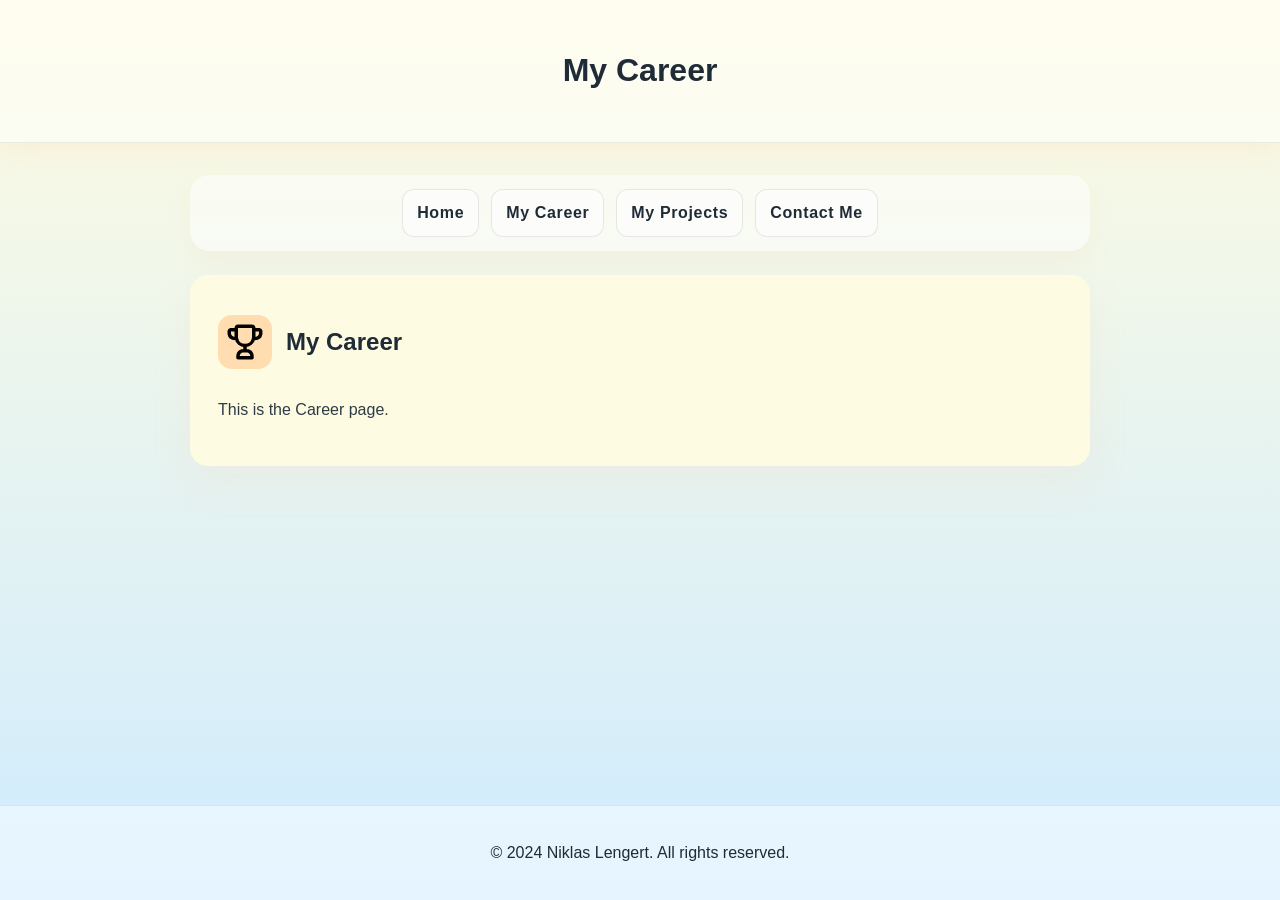
==== src/html/career.html @ 5f85d0dc "first commit" ====
<!DOCTYPE html>
<html lang="en">
<head>
    <meta charset="UTF-8" />
    <meta name="viewport" content="width=device-width, initial-scale=1.0" />
    <meta name="description" content="Career information" />
    <title>My Career</title>
    <link rel="stylesheet" href="../css/style.css" />
</head>
<body>
    <header>
        <h1>My Career</h1>
    </header>
    <main>
        <div class="nav-bar">
            <a href="index.html">Home</a>
            <a href="career.html">My Career</a>
            <a href="projects.html">My Projects</a>
            <a href="contact.html">Contact Me</a>
        </div>

        <div class="main-content-wrapper">
            <div class="main-content-block">
                <div class="main-content-header">
                    <img src="../assets/trophy-svgrepo-com.svg" alt="My Career Icon" class="content-icon" />
                    <h2>My Career</h2>
                </div>
                <div class="main-content-body">
                    <p>This is the Career page.</p>
                </div>
            </div>
        </div>
    </main>
    <footer>
        <p>&copy; 2024 Niklas Lengert. All rights reserved.</p>
    </footer>
</body>
</html>
---- src/css/style.css ----
:root {
    --peach: #FFBE91;
    --apricot: #FFDDB0;
    --cream: #FFFCE1;
    --sky: #CFEBFF;
    --text-dark: #1f2b36;
    --text-soft: #2f3b45;
    --shadow: rgba(255, 190, 145, 0.18);
}

* {
    box-sizing: border-box;
}

html {
    min-height: 100%;
    background: var(--cream);
}

body {
    margin: 0;
    min-height: 100vh;
    background: linear-gradient(180deg, var(--cream) 0%, var(--sky) 100%);
    background-repeat: no-repeat;
    background-attachment: fixed;
    color: var(--text-dark);
    display: flex;
    flex-direction: column;
    font-family: "Segoe UI", "Helvetica Neue", Arial, sans-serif;
    line-height: 1.6;
}

header {
    position: relative;
    overflow: hidden;
    background: rgba(255, 255, 255, 0.5);
    border-bottom: 1px solid rgba(31, 43, 54, 0.08);
    color: var(--text-dark);
    padding: 24px 20px;
    text-align: center;
    box-shadow: 0 8px 24px var(--shadow);
}

header h1 {
    position: relative;
    z-index: 2;
}

.header-dino-scene {
    position: absolute;
    inset: auto 0 0;
    height: 52px;
    pointer-events: none;
}

.header-ground {
    position: absolute;
    right: 0;
    bottom: 4px;
    left: 0;
    height: 2px;
    background: rgba(31, 43, 54, 0.2);
}

.header-dino,
.header-cactus {
    position: absolute;
    bottom: 6px;
    display: block;
    background-image: url("https://raw.githubusercontent.com/wayou/t-rex-runner/gh-pages/assets/default_100_percent/100-offline-sprite.png");
    background-repeat: no-repeat;
    image-rendering: pixelated;
}

.header-dino {
    left: -44px;
    width: 44px;
    height: 47px;
    background-position: -936px -2px;
    animation: header-dino-run 7s linear infinite, header-dino-frames 0.16s steps(1) infinite;
}

.header-cactus {
    left: 76%;
    width: 25px;
    height: 50px;
    background-position: -332px -2px;
}

@keyframes header-dino-run {
    0% {
        left: -44px;
        transform: translateY(0);
    }
    70% {
        left: 70%;
        transform: translateY(0);
    }
    75% {
        left: 76%;
        transform: translateY(-70px);
    }
    85% {
        left: 82%;
        transform: translateY(0px);
    }
    100% {
        left: 110%;
        transform: translateY(0);
    }
}

@keyframes header-dino-frames {
    0%,
    49% {
        background-position: -936px -2px;
    }
    50%,
    100% {
        background-position: -980px -2px;
    }
}

@media (prefers-reduced-motion: reduce) {
    .header-dino {
        left: 42%;
        animation: none;
        background-position: -936px -2px;
    }
}

main {
    flex: 1;
    padding: 32px 20px;
}

.nav-bar {
    display: flex;
    justify-content: center;
    flex-wrap: wrap;
    gap: 12px;
    background: rgba(255, 255, 255, 0.5);
    padding: 14px 16px;
    border-radius: 20px;
    max-width: 900px;
    margin: 0 auto;
    box-shadow: 0 10px 25px rgba(255, 190, 145, 0.12);
}

.nav-bar a {
    color: var(--text-dark);
    text-decoration: none;
    font-weight: 600;
    letter-spacing: 0.04em;
    background: rgba(255, 255, 255, 0.55);
    border: 1px solid rgba(31, 43, 54, 0.10);
    border-radius: 12px;
    padding: 10px 14px;
    min-height: 44px;
    display: inline-flex;
    align-items: center;
    justify-content: center;
    transition: background 0.2s ease, transform 0.2s ease, border-color 0.2s ease, box-shadow 0.2s ease;
}

.nav-bar a:hover {
    color: var(--text-dark);
    background: var(--apricot);
    border-color: rgba(31, 43, 54, 0.18);
    box-shadow: 0 6px 16px rgba(255, 190, 145, 0.18);
    transform: translateY(-1px);
    text-decoration: none;
}

@media (max-width: 600px) {
    .nav-bar {
        flex-direction: column;
        align-items: stretch;
        gap: 10px;
        padding: 12px;
        border-radius: 16px;
    }

    .nav-bar a {
        width: 100%;
        text-align: center;
        padding: 12px 16px;
        border-radius: 10px;
    }
}

.main-content-wrapper {
    margin: 24px auto 0;
    max-width: 900px;
}

.main-content-block {
    background: rgba(255, 252, 225, 0.9);
    color: var(--text-dark);
    padding: 28px;
    border-radius: 18px;
    box-shadow: 0 16px 40px rgba(255, 190, 145, 0.12);
}

.main-content-header {
    display: flex;
    align-items: center;
    margin-bottom: 16px;
}

.main-content-header img {
    width: 54px;
    height: 54px;
    margin-right: 14px;
    border-radius: 14px;
    object-fit: cover;
}

.content-icon {
    width: 42px;
    height: 42px;
    margin-right: 12px;
    flex-shrink: 0;
    background: var(--apricot);
    border-radius: 10px;
    padding: 6px;
}

.main-content-body {
    font-size: 16px;
    color: var(--text-soft);
}

.contact-method {
    display: flex;
    align-items: center;
    gap: 12px;
    margin-bottom: 12px;
}

.contact-method:last-child {
    margin-bottom: 0;
}

.contact-method a {
    color: var(--text-dark);
    text-decoration: none;
    border-bottom: 1px solid rgba(31, 43, 54, 0.35);
    transition: color 0.2s ease, border-color 0.2s ease;
}

.contact-method a:hover {
    color: #a45f3d;
    border-color: #a45f3d;
}

footer {
    background: rgba(255, 255, 255, 0.45);
    color: var(--text-dark);
    padding: 18px 20px;
    text-align: center;
    border-top: 1px solid rgba(31, 43, 54, 0.08);
}
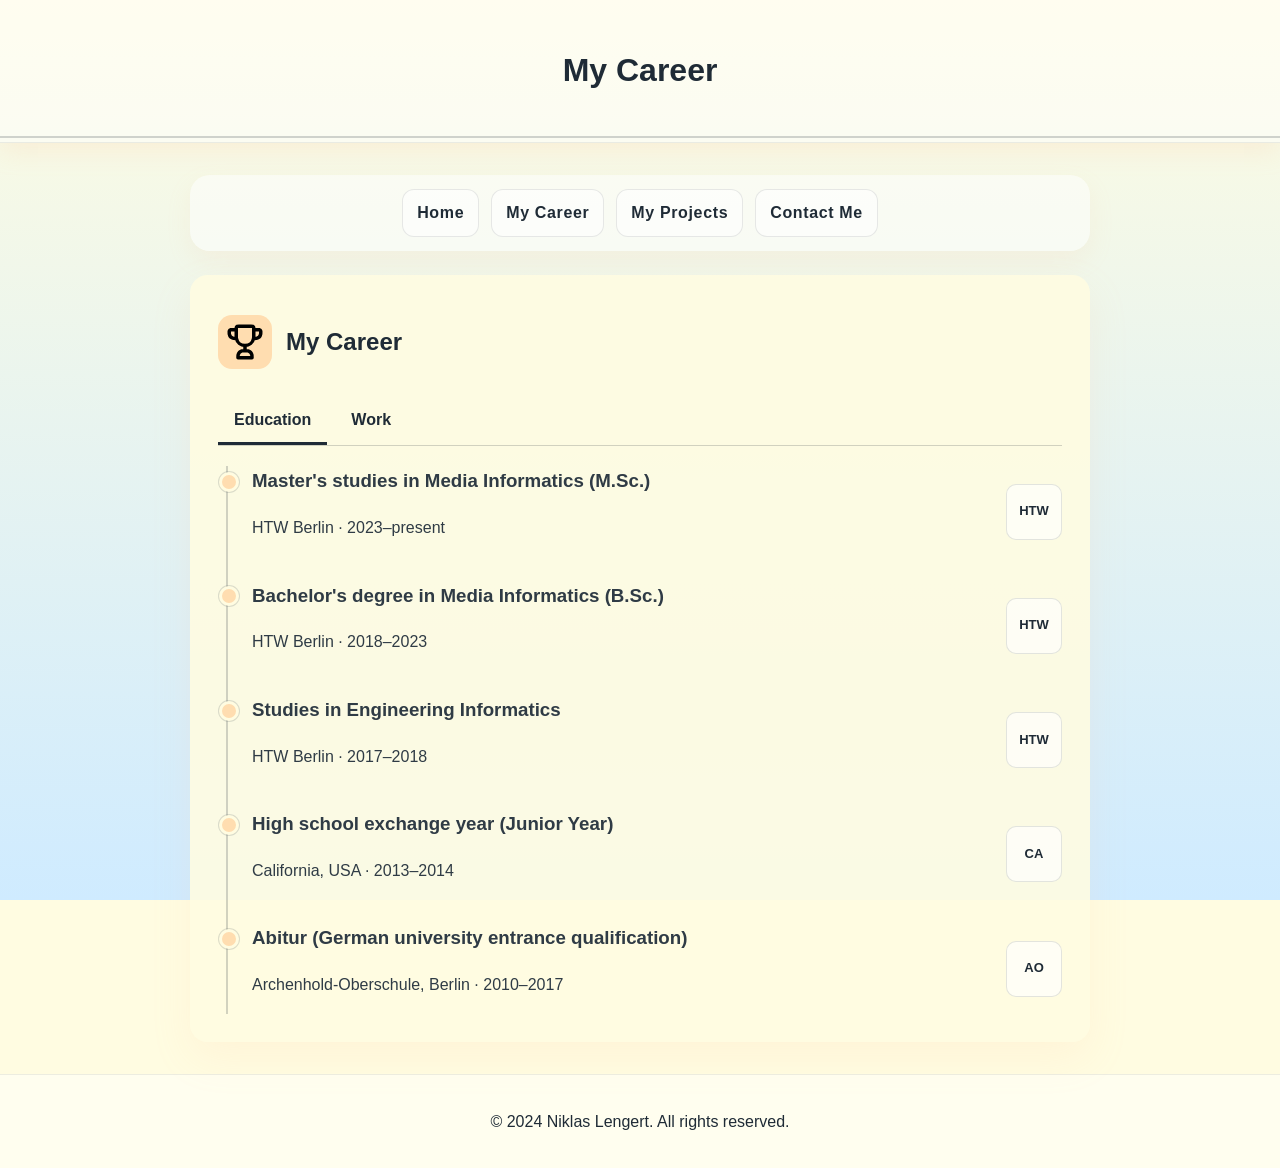
==== commit 09ddf90f: "Added logos and contents of the pages" ====
--- a/src/html/career.html
+++ b/src/html/career.html
@@ -10,6 +10,11 @@
 <body>
     <header>
         <h1>My Career</h1>
+        <div class="header-dino-scene" aria-hidden="true">
+            <span class="header-dino"></span>
+            <span class="header-cactus"></span>
+            <span class="header-ground"></span>
+        </div>
     </header>
     <main>
         <div class="nav-bar">
@@ -26,7 +31,105 @@
                     <h2>My Career</h2>
                 </div>
                 <div class="main-content-body">
-                    <p>This is the Career page.</p>
+                   <div class="career-tabs" role="tablist" aria-label="Career history">
+    <button id="education-tab" class="career-tab" role="tab"
+            aria-selected="true" aria-controls="education-panel">
+        Education
+    </button>
+    <button id="work-tab" class="career-tab" role="tab"
+            aria-selected="false" aria-controls="work-panel" tabindex="-1">
+        Work
+    </button>
+</div>
+
+<section id="education-panel" class="career-panel" role="tabpanel"
+         aria-labelledby="education-tab" tabindex="0">
+    <div class="career-timeline">
+        <article class="career-entry">
+            <div class="career-entry-copy">
+                <h3>Master's studies in Media Informatics (M.Sc.)</h3>
+                <p>HTW Berlin · 2023–present</p>
+            </div>
+            <span class="career-entry-mark" aria-hidden="true">HTW</span>
+        </article>
+        <article class="career-entry">
+            <div class="career-entry-copy">
+                <h3>Bachelor's degree in Media Informatics (B.Sc.)</h3>
+                <p>HTW Berlin · 2018–2023</p>
+            </div>
+            <span class="career-entry-mark" aria-hidden="true">HTW</span>
+        </article>
+        <article class="career-entry">
+            <div class="career-entry-copy">
+                <h3>Studies in Engineering Informatics</h3>
+                <p>HTW Berlin · 2017–2018</p>
+            </div>
+            <span class="career-entry-mark" aria-hidden="true">HTW</span>
+        </article>
+        <article class="career-entry">
+            <div class="career-entry-copy">
+                <h3>High school exchange year (Junior Year)</h3>
+                <p>California, USA · 2013–2014</p>
+            </div>
+            <span class="career-entry-mark" aria-hidden="true">CA</span>
+        </article>
+        <article class="career-entry">
+            <div class="career-entry-copy">
+                <h3>Abitur (German university entrance qualification)</h3>
+                <p>Archenhold-Oberschule, Berlin · 2010–2017</p>
+            </div>
+            <span class="career-entry-mark" aria-hidden="true">AO</span>
+        </article>
+    </div>
+</section>
+
+<section id="work-panel" class="career-panel" role="tabpanel"
+         aria-labelledby="work-tab" tabindex="0" hidden>
+    <div class="career-timeline">
+        <article class="career-entry">
+            <div class="career-entry-copy">
+                <h3>Working Student / Intern</h3>
+                <p>gematik GmbH, Berlin · September 2022–present</p>
+            </div>
+            <img class="career-entry-mark" src="../assets/career-logo-gematik.png" alt="gematik logo" />
+        </article>
+        <article class="career-entry">
+            <div class="career-entry-copy">
+                <h3>Intern</h3>
+                <p>Volkswagen Commercial Vehicles · January–June 2022</p>
+            </div>
+            <img class="career-entry-mark" src="../assets/career-logo-vw.png" alt="Volkswagen logo" />
+        </article>
+        <article class="career-entry">
+            <div class="career-entry-copy">
+                <h3>Intern and Video Editor</h3>
+                <p>Little Dot Studios · 2021</p>
+            </div>
+            <img class="career-entry-mark" src="../assets/career-logo-littledotstudios.png" alt="Little Dot Studios logo" />
+        </article>
+        <article class="career-entry">
+            <div class="career-entry-copy">
+                <h3>Logger, "The Voice of Germany"</h3>
+                <p>Bildergarten Entertainment · 2020–2021</p>
+            </div>
+            <img class="career-entry-mark" src="../assets/career-logo-voiceofgermany.jpg" alt="The Voice of Germany logo" />
+        </article>
+        <article class="career-entry">
+            <div class="career-entry-copy">
+                <h3>Service Team Member</h3>
+                <p>Penta Hotel Berlin Köpenick · 2016–2018</p>
+            </div>
+            <img class="career-entry-mark" src="../assets/career-logo-pentahotels.png" alt="Penta Hotels logo" />
+        </article>
+        <article class="career-entry">
+            <div class="career-entry-copy">
+                <h3>Part-time Waiter</h3>
+                <p>California, USA · 2013–2014</p>
+            </div>
+            <span class="career-entry-mark" aria-hidden="true">CA</span>
+        </article>
+    </div>
+</section>
                 </div>
             </div>
         </div>
@@ -34,5 +137,7 @@
     <footer>
         <p>&copy; 2024 Niklas Lengert. All rights reserved.</p>
     </footer>
+
+    <script src="../js/main.js"></script>
 </body>
 </html>
--- a/src/css/style.css
+++ b/src/css/style.css
@@ -260,4 +260,112 @@
     padding: 18px 20px;
     text-align: center;
     border-top: 1px solid rgba(31, 43, 54, 0.08);
+}
+
+.career-tabs {
+    display: flex;
+    gap: 8px;
+    margin-bottom: 20px;
+    border-bottom: 1px solid rgba(31, 43, 54, 0.2);
+}
+
+.career-tab {
+    padding: 10px 16px;
+    border: 0;
+    border-bottom: 3px solid transparent;
+    background: transparent;
+    color: var(--text-dark);
+    font: inherit;
+    font-weight: 600;
+    cursor: pointer;
+    transition: background-color 0.2s ease, color 0.2s ease, border-color 0.2s ease, transform 0.2s ease;
+}
+
+.career-tab:hover {
+    background: rgba(255, 221, 176, 0.65);
+    color: #a45f3d;
+    border-bottom-color: #a45f3d;
+    transform: translateY(-1px);
+}
+
+.career-tab:focus-visible {
+    outline: 2px solid #a45f3d;
+    outline-offset: 2px;
+}
+
+.career-tab[aria-selected="true"] {
+    border-bottom-color: var(--text-dark);
+}
+
+.career-panel[hidden] {
+    display: none;
+}
+
+.career-timeline {
+    margin-left: 8px;
+    padding-left: 24px;
+    border-left: 2px solid rgba(31, 43, 54, 0.2);
+}
+
+.career-entry {
+    position: relative;
+    display: flex;
+    align-items: center;
+    justify-content: space-between;
+    gap: 20px;
+    padding-bottom: 24px;
+}
+
+.career-entry::before {
+    position: absolute;
+    top: 0.35em;
+    left: -33px;
+    width: 14px;
+    height: 14px;
+    border: 3px solid var(--cream);
+    border-radius: 50%;
+    background: var(--apricot);
+    box-shadow: 0 0 0 1px rgba(31, 43, 54, 0.15);
+    content: "";
+}
+
+.career-entry h3 {
+    margin-top: 0;
+}
+
+.career-entry-copy {
+    min-width: 0;
+}
+
+.career-entry-mark {
+    display: grid;
+    flex: 0 0 56px;
+    width: 56px;
+    height: 56px;
+    place-items: center;
+    border: 1px solid rgba(31, 43, 54, 0.12);
+    border-radius: 10px;
+    background: rgba(255, 255, 255, 0.65);
+    color: var(--text-dark);
+    font-size: 13px;
+    font-weight: 700;
+    object-fit: contain;
+    padding: 6px;
+}
+
+.career-entry:last-child {
+    padding-bottom: 0;
+}
+
+@media (max-width: 600px) {
+    .career-entry {
+        gap: 12px;
+    }
+
+    .career-entry-mark {
+        flex-basis: 44px;
+        width: 44px;
+        height: 44px;
+        font-size: 11px;
+    }
 }
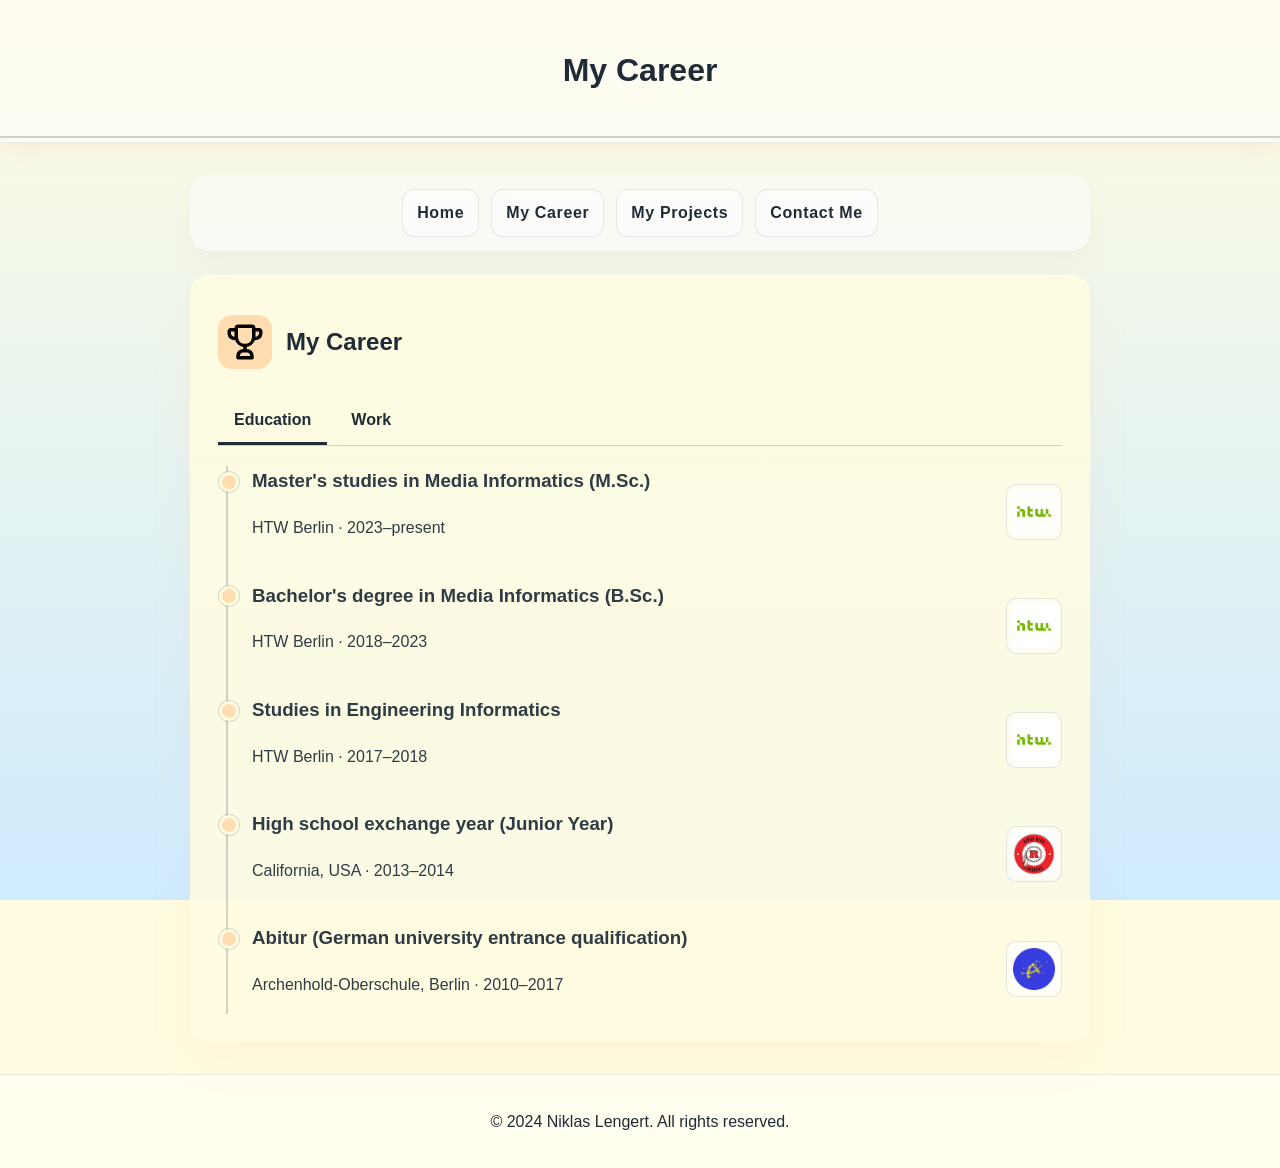
==== commit c5e23129: "Added more logos to the career tab" ====
--- a/src/html/career.html
+++ b/src/html/career.html
@@ -50,35 +50,35 @@
                 <h3>Master's studies in Media Informatics (M.Sc.)</h3>
                 <p>HTW Berlin · 2023–present</p>
             </div>
-            <span class="career-entry-mark" aria-hidden="true">HTW</span>
+            <img class="career-entry-mark" src="../assets/career-logo-htw.png" alt="HTW logo" />
         </article>
         <article class="career-entry">
             <div class="career-entry-copy">
                 <h3>Bachelor's degree in Media Informatics (B.Sc.)</h3>
                 <p>HTW Berlin · 2018–2023</p>
             </div>
-            <span class="career-entry-mark" aria-hidden="true">HTW</span>
+            <img class="career-entry-mark" src="../assets/career-logo-htw.png" alt="HTW logo" />
         </article>
         <article class="career-entry">
             <div class="career-entry-copy">
                 <h3>Studies in Engineering Informatics</h3>
                 <p>HTW Berlin · 2017–2018</p>
             </div>
-            <span class="career-entry-mark" aria-hidden="true">HTW</span>
+            <img class="career-entry-mark" src="../assets/career-logo-htw.png" alt="HTW logo" />
         </article>
         <article class="career-entry">
             <div class="career-entry-copy">
                 <h3>High school exchange year (Junior Year)</h3>
                 <p>California, USA · 2013–2014</p>
             </div>
-            <span class="career-entry-mark" aria-hidden="true">CA</span>
+            <img class="career-entry-mark" src="../assets/career-logo-riponhigh.jpeg" alt="California logo" />
         </article>
         <article class="career-entry">
             <div class="career-entry-copy">
                 <h3>Abitur (German university entrance qualification)</h3>
                 <p>Archenhold-Oberschule, Berlin · 2010–2017</p>
             </div>
-            <span class="career-entry-mark" aria-hidden="true">AO</span>
+            <img class="career-entry-mark" src="../assets/career-logo-archenhold.jpeg" alt="Archenhold-Oberschule logo" />
         </article>
     </div>
 </section>
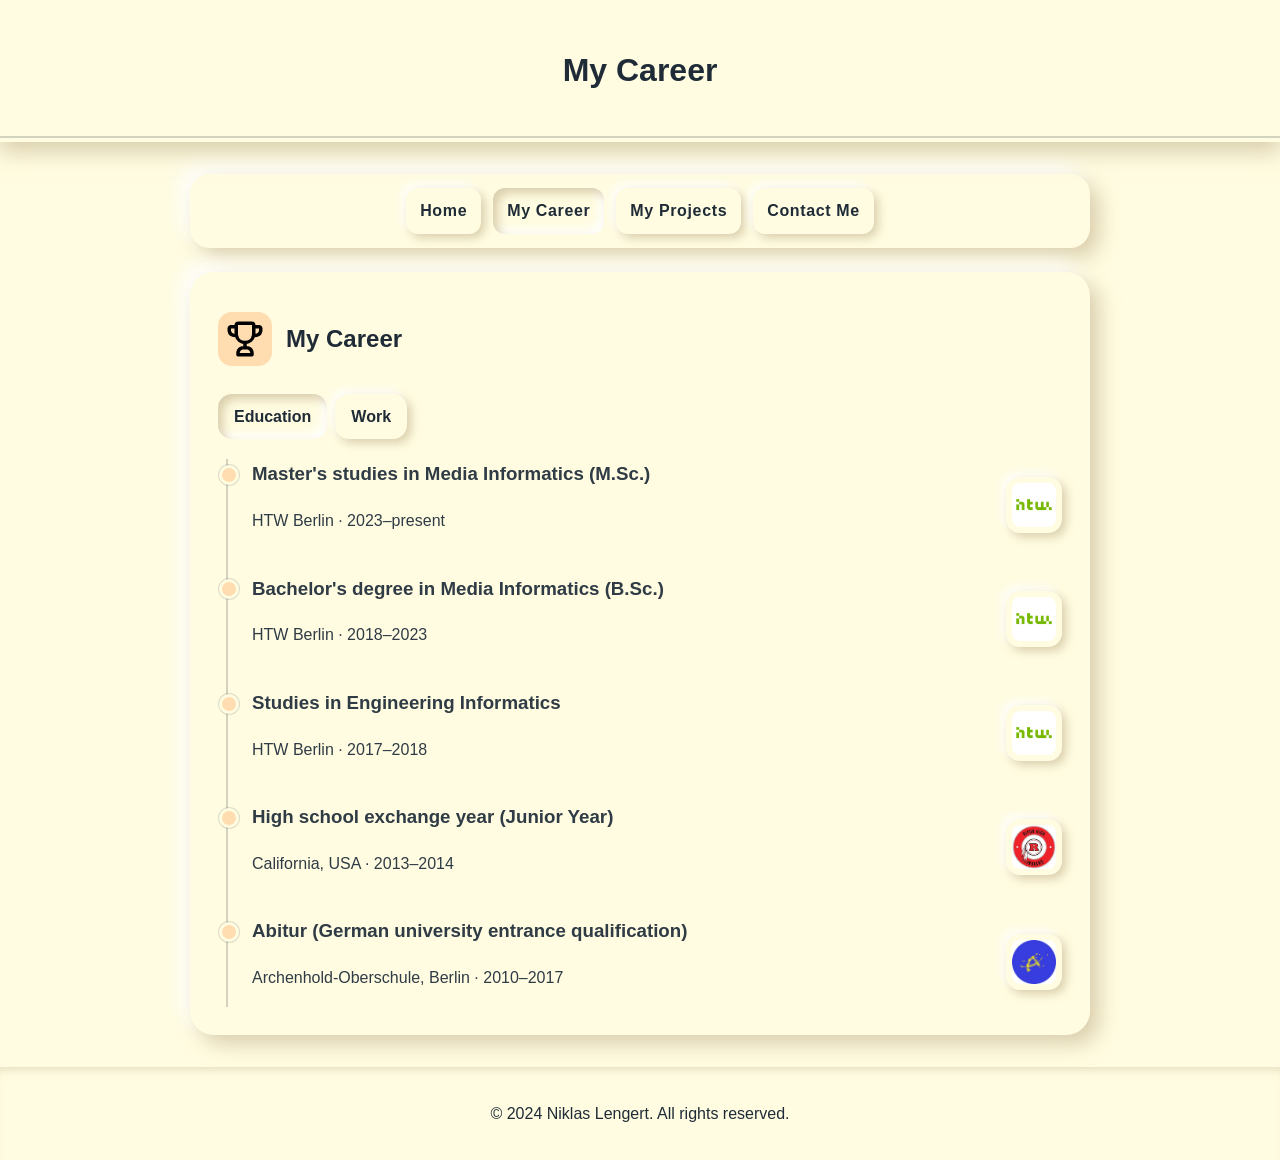
==== commit 82760100: "Added neumorphism style and added the first project repo to the projects tab" ====
--- a/src/html/career.html
+++ b/src/html/career.html
@@ -19,7 +19,7 @@
     <main>
         <div class="nav-bar">
             <a href="index.html">Home</a>
-            <a href="career.html">My Career</a>
+            <a href="career.html" aria-current="page">My Career</a>
             <a href="projects.html">My Projects</a>
             <a href="contact.html">Contact Me</a>
         </div>
--- a/src/css/style.css
+++ b/src/css/style.css
@@ -2,10 +2,13 @@
     --peach: #FFBE91;
     --apricot: #FFDDB0;
     --cream: #FFFCE1;
-    --sky: #CFEBFF;
     --text-dark: #1f2b36;
     --text-soft: #2f3b45;
-    --shadow: rgba(255, 190, 145, 0.18);
+    --sh-dark: rgba(187, 169, 130, 0.55);
+    --sh-light: rgba(255, 255, 255, 0.95);
+    --neo-out: 9px 9px 20px var(--sh-dark), -9px -9px 20px var(--sh-light);
+    --neo-out-sm: 4px 4px 10px var(--sh-dark), -4px -4px 10px var(--sh-light);
+    --neo-in: inset 5px 5px 10px var(--sh-dark), inset -5px -5px 10px var(--sh-light);
 }
 
 * {
@@ -20,9 +23,7 @@
 body {
     margin: 0;
     min-height: 100vh;
-    background: linear-gradient(180deg, var(--cream) 0%, var(--sky) 100%);
-    background-repeat: no-repeat;
-    background-attachment: fixed;
+    background: var(--cream);
     color: var(--text-dark);
     display: flex;
     flex-direction: column;
@@ -33,12 +34,11 @@
 header {
     position: relative;
     overflow: hidden;
-    background: rgba(255, 255, 255, 0.5);
-    border-bottom: 1px solid rgba(31, 43, 54, 0.08);
+    background: var(--cream);
     color: var(--text-dark);
     padding: 24px 20px;
     text-align: center;
-    box-shadow: 0 8px 24px var(--shadow);
+    box-shadow: 0 10px 20px var(--sh-dark);
 }
 
 header h1 {
@@ -139,12 +139,12 @@
     justify-content: center;
     flex-wrap: wrap;
     gap: 12px;
-    background: rgba(255, 255, 255, 0.5);
+    background: var(--cream);
     padding: 14px 16px;
     border-radius: 20px;
     max-width: 900px;
     margin: 0 auto;
-    box-shadow: 0 10px 25px rgba(255, 190, 145, 0.12);
+    box-shadow: var(--neo-out);
 }
 
 .nav-bar a {
@@ -152,9 +152,9 @@
     text-decoration: none;
     font-weight: 600;
     letter-spacing: 0.04em;
-    background: rgba(255, 255, 255, 0.55);
-    border: 1px solid rgba(31, 43, 54, 0.10);
+    background: var(--cream);
     border-radius: 12px;
+    box-shadow: var(--neo-out-sm);
     padding: 10px 14px;
     min-height: 44px;
     display: inline-flex;
@@ -166,10 +166,14 @@
 .nav-bar a:hover {
     color: var(--text-dark);
     background: var(--apricot);
-    border-color: rgba(31, 43, 54, 0.18);
-    box-shadow: 0 6px 16px rgba(255, 190, 145, 0.18);
     transform: translateY(-1px);
     text-decoration: none;
+}
+
+.nav-bar a:active,
+.nav-bar a[aria-current="page"] {
+    box-shadow: var(--neo-in);
+    transform: none;
 }
 
 @media (max-width: 600px) {
@@ -195,11 +199,11 @@
 }
 
 .main-content-block {
-    background: rgba(255, 252, 225, 0.9);
+    background: var(--cream);
     color: var(--text-dark);
     padding: 28px;
-    border-radius: 18px;
-    box-shadow: 0 16px 40px rgba(255, 190, 145, 0.12);
+    border-radius: 24px;
+    box-shadow: var(--neo-out);
 }
 
 .main-content-header {
@@ -255,36 +259,35 @@
 }
 
 footer {
-    background: rgba(255, 255, 255, 0.45);
+    background: var(--cream);
     color: var(--text-dark);
     padding: 18px 20px;
     text-align: center;
-    border-top: 1px solid rgba(31, 43, 54, 0.08);
+    box-shadow: inset 0 8px 12px -8px var(--sh-dark);
 }
 
 .career-tabs {
     display: flex;
     gap: 8px;
     margin-bottom: 20px;
-    border-bottom: 1px solid rgba(31, 43, 54, 0.2);
 }
 
 .career-tab {
     padding: 10px 16px;
     border: 0;
-    border-bottom: 3px solid transparent;
-    background: transparent;
+    border-radius: 14px;
+    background: var(--cream);
+    box-shadow: var(--neo-out-sm);
     color: var(--text-dark);
     font: inherit;
     font-weight: 600;
     cursor: pointer;
-    transition: background-color 0.2s ease, color 0.2s ease, border-color 0.2s ease, transform 0.2s ease;
+    transition: background-color 0.2s ease, color 0.2s ease, box-shadow 0.2s ease, transform 0.2s ease;
 }
 
 .career-tab:hover {
     background: rgba(255, 221, 176, 0.65);
     color: #a45f3d;
-    border-bottom-color: #a45f3d;
     transform: translateY(-1px);
 }
 
@@ -294,7 +297,7 @@
 }
 
 .career-tab[aria-selected="true"] {
-    border-bottom-color: var(--text-dark);
+    box-shadow: var(--neo-in);
 }
 
 .career-panel[hidden] {
@@ -343,9 +346,9 @@
     width: 56px;
     height: 56px;
     place-items: center;
-    border: 1px solid rgba(31, 43, 54, 0.12);
-    border-radius: 10px;
-    background: rgba(255, 255, 255, 0.65);
+    border-radius: 14px;
+    background: var(--cream);
+    box-shadow: var(--neo-out-sm);
     color: var(--text-dark);
     font-size: 13px;
     font-weight: 700;
@@ -368,4 +371,46 @@
         height: 44px;
         font-size: 11px;
     }
-}+}
+.project-grid {
+    display: grid;
+    grid-template-columns: repeat(auto-fill, minmax(260px, 1fr));
+    gap: 28px;
+}
+
+.project-card {
+    display: block;
+    padding: 20px 24px;
+    border-radius: 18px;
+    background: var(--cream);
+    box-shadow: var(--neo-out-sm);
+    color: var(--text-dark);
+    text-decoration: none;
+    transition: transform 0.2s ease, box-shadow 0.2s ease;
+}
+
+.project-card:hover {
+    transform: translateY(-2px);
+    box-shadow: var(--neo-out);
+}
+
+.project-card h3 {
+    margin: 0 0 8px;
+    overflow-wrap: anywhere;
+}
+
+.project-card p {
+    margin: 0 0 14px;
+    color: var(--text-soft);
+    font-size: 15px;
+}
+
+.project-tags span {
+    display: inline-block;
+    margin: 0 8px 4px 0;
+    padding: 4px 12px;
+    border-radius: 10px;
+    font-size: 13px;
+    font-weight: 600;
+    box-shadow: var(--neo-in);
+}
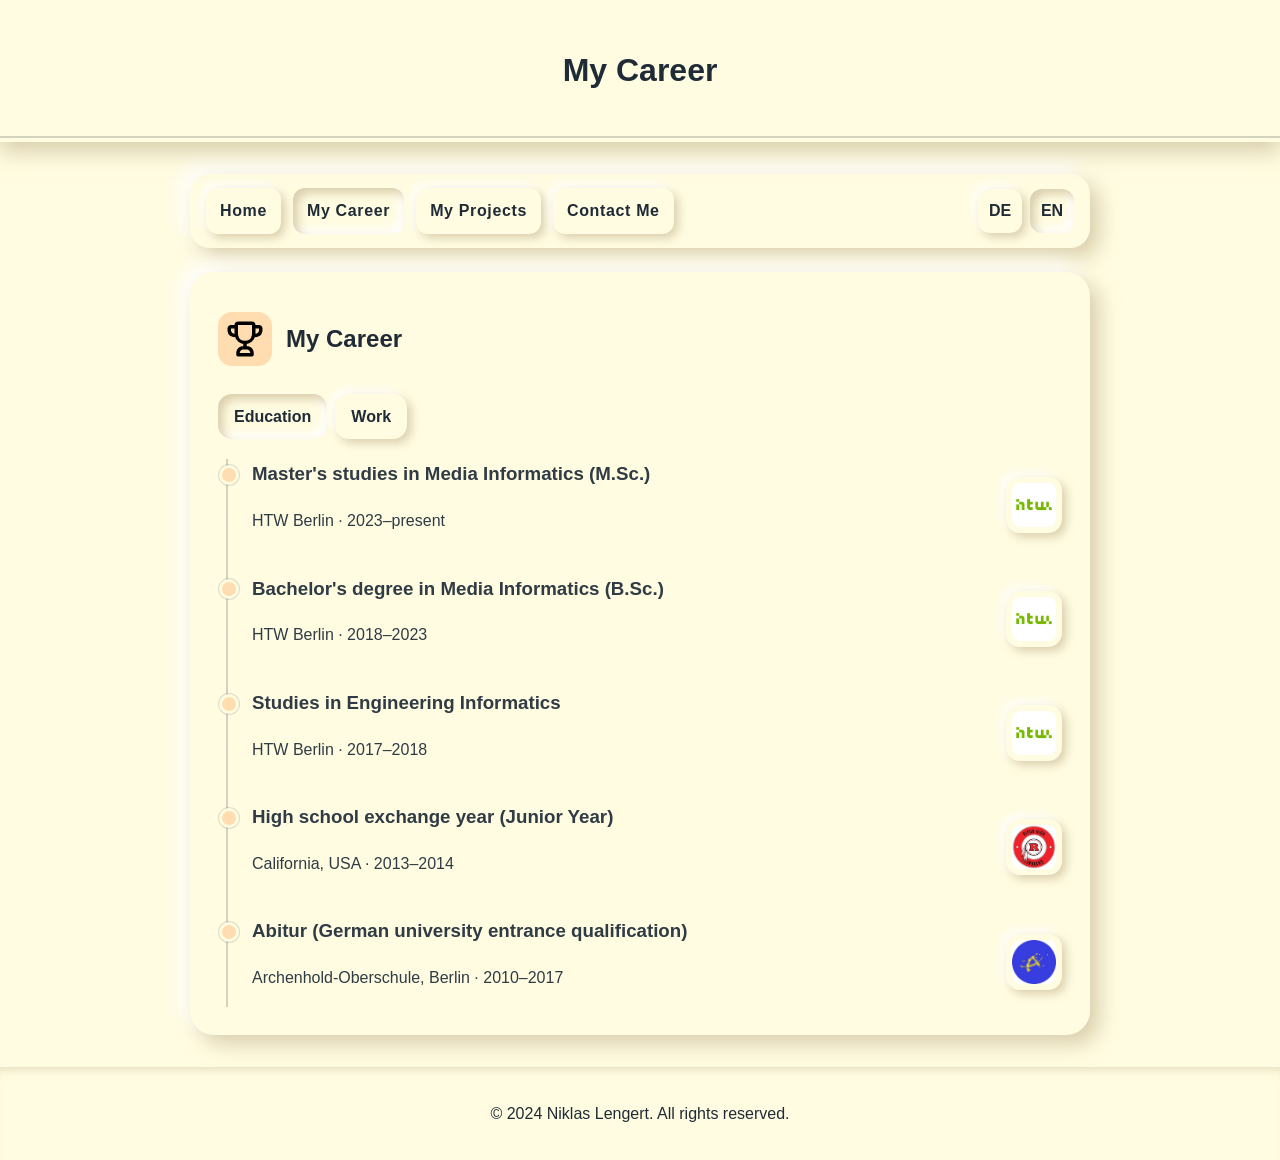
==== commit 8f629d3d: "Added german language translation and cut the animation" ====
--- a/src/html/career.html
+++ b/src/html/career.html
@@ -7,9 +7,9 @@
     <title>My Career</title>
     <link rel="stylesheet" href="../css/style.css" />
 </head>
-<body>
+<body data-page="career">
     <header>
-        <h1>My Career</h1>
+        <h1 data-i18n="career.title">My Career</h1>
         <div class="header-dino-scene" aria-hidden="true">
             <span class="header-dino"></span>
             <span class="header-cactus"></span>
@@ -18,27 +18,31 @@
     </header>
     <main>
         <div class="nav-bar">
-            <a href="index.html">Home</a>
-            <a href="career.html" aria-current="page">My Career</a>
-            <a href="projects.html">My Projects</a>
-            <a href="contact.html">Contact Me</a>
+            <a href="index.html" data-i18n="nav.home">Home</a>
+            <a href="career.html" aria-current="page" data-i18n="nav.career">My Career</a>
+            <a href="projects.html" data-i18n="nav.projects">My Projects</a>
+            <a href="contact.html" data-i18n="nav.contact">Contact Me</a>
+            <div class="language-switch" role="group" aria-label="Language" data-i18n-aria-label="language.label">
+                <button class="language-button" type="button" data-language="de" aria-label="German" data-i18n-aria-label="language.german" aria-pressed="false">DE</button>
+                <button class="language-button" type="button" data-language="en" aria-label="English" data-i18n-aria-label="language.english" aria-pressed="false">EN</button>
+            </div>
         </div>
 
         <div class="main-content-wrapper">
             <div class="main-content-block">
                 <div class="main-content-header">
-                    <img src="../assets/trophy-svgrepo-com.svg" alt="My Career Icon" class="content-icon" />
-                    <h2>My Career</h2>
+                    <img src="../assets/trophy-svgrepo-com.svg" alt="My Career Icon" class="content-icon" data-i18n-alt="career.iconAlt" />
+                    <h2 data-i18n="career.title">My Career</h2>
                 </div>
                 <div class="main-content-body">
-                   <div class="career-tabs" role="tablist" aria-label="Career history">
+                   <div class="career-tabs" role="tablist" aria-label="Career history" data-i18n-aria-label="career.tablist">
     <button id="education-tab" class="career-tab" role="tab"
             aria-selected="true" aria-controls="education-panel">
-        Education
+        <span data-i18n="career.education">Education</span>
     </button>
     <button id="work-tab" class="career-tab" role="tab"
             aria-selected="false" aria-controls="work-panel" tabindex="-1">
-        Work
+        <span data-i18n="career.work">Work</span>
     </button>
 </div>
 
@@ -47,36 +51,36 @@
     <div class="career-timeline">
         <article class="career-entry">
             <div class="career-entry-copy">
-                <h3>Master's studies in Media Informatics (M.Sc.)</h3>
-                <p>HTW Berlin · 2023–present</p>
+                <h3 data-i18n="career.master">Master's studies in Media Informatics (M.Sc.)</h3>
+                <p data-i18n="career.masterDate">HTW Berlin · 2023–present</p>
             </div>
             <img class="career-entry-mark" src="../assets/career-logo-htw.png" alt="HTW logo" />
         </article>
         <article class="career-entry">
             <div class="career-entry-copy">
-                <h3>Bachelor's degree in Media Informatics (B.Sc.)</h3>
-                <p>HTW Berlin · 2018–2023</p>
+                <h3 data-i18n="career.bachelor">Bachelor's degree in Media Informatics (B.Sc.)</h3>
+                <p data-i18n="career.bachelorDate">HTW Berlin · 2018–2023</p>
             </div>
             <img class="career-entry-mark" src="../assets/career-logo-htw.png" alt="HTW logo" />
         </article>
         <article class="career-entry">
             <div class="career-entry-copy">
-                <h3>Studies in Engineering Informatics</h3>
-                <p>HTW Berlin · 2017–2018</p>
+                <h3 data-i18n="career.engineering">Studies in Engineering Informatics</h3>
+                <p data-i18n="career.engineeringDate">HTW Berlin · 2017–2018</p>
             </div>
             <img class="career-entry-mark" src="../assets/career-logo-htw.png" alt="HTW logo" />
         </article>
         <article class="career-entry">
             <div class="career-entry-copy">
-                <h3>High school exchange year (Junior Year)</h3>
-                <p>California, USA · 2013–2014</p>
+                <h3 data-i18n="career.exchange">High school exchange year (Junior Year)</h3>
+                <p data-i18n="career.exchangeDate">California, USA · 2013–2014</p>
             </div>
             <img class="career-entry-mark" src="../assets/career-logo-riponhigh.jpeg" alt="California logo" />
         </article>
         <article class="career-entry">
             <div class="career-entry-copy">
-                <h3>Abitur (German university entrance qualification)</h3>
-                <p>Archenhold-Oberschule, Berlin · 2010–2017</p>
+                <h3 data-i18n="career.abitur">Abitur (German university entrance qualification)</h3>
+                <p data-i18n="career.abiturDate">Archenhold-Oberschule, Berlin · 2010–2017</p>
             </div>
             <img class="career-entry-mark" src="../assets/career-logo-archenhold.jpeg" alt="Archenhold-Oberschule logo" />
         </article>
@@ -88,43 +92,43 @@
     <div class="career-timeline">
         <article class="career-entry">
             <div class="career-entry-copy">
-                <h3>Working Student / Intern</h3>
-                <p>gematik GmbH, Berlin · September 2022–present</p>
+                <h3 data-i18n="career.gematikRole">Working Student / Intern</h3>
+                <p data-i18n="career.gematikDate">gematik GmbH, Berlin · September 2022–present</p>
             </div>
             <img class="career-entry-mark" src="../assets/career-logo-gematik.png" alt="gematik logo" />
         </article>
         <article class="career-entry">
             <div class="career-entry-copy">
-                <h3>Intern</h3>
-                <p>Volkswagen Commercial Vehicles · January–June 2022</p>
+                <h3 data-i18n="career.vwRole">Intern</h3>
+                <p data-i18n="career.vwDate">Volkswagen Commercial Vehicles · January–June 2022</p>
             </div>
             <img class="career-entry-mark" src="../assets/career-logo-vw.png" alt="Volkswagen logo" />
         </article>
         <article class="career-entry">
             <div class="career-entry-copy">
-                <h3>Intern and Video Editor</h3>
-                <p>Little Dot Studios · 2021</p>
+                <h3 data-i18n="career.littleDotRole">Intern and Video Editor</h3>
+                <p data-i18n="career.littleDotDate">Little Dot Studios · 2021</p>
             </div>
             <img class="career-entry-mark" src="../assets/career-logo-littledotstudios.png" alt="Little Dot Studios logo" />
         </article>
         <article class="career-entry">
             <div class="career-entry-copy">
-                <h3>Logger, "The Voice of Germany"</h3>
-                <p>Bildergarten Entertainment · 2020–2021</p>
+                <h3 data-i18n="career.voiceRole">Logger, "The Voice of Germany"</h3>
+                <p data-i18n="career.voiceDate">Bildergarten Entertainment · 2020–2021</p>
             </div>
             <img class="career-entry-mark" src="../assets/career-logo-voiceofgermany.jpg" alt="The Voice of Germany logo" />
         </article>
         <article class="career-entry">
             <div class="career-entry-copy">
-                <h3>Service Team Member</h3>
-                <p>Penta Hotel Berlin Köpenick · 2016–2018</p>
+                <h3 data-i18n="career.pentaRole">Service Team Member</h3>
+                <p data-i18n="career.pentaDate">Penta Hotel Berlin Köpenick · 2016–2018</p>
             </div>
             <img class="career-entry-mark" src="../assets/career-logo-pentahotels.png" alt="Penta Hotels logo" />
         </article>
         <article class="career-entry">
             <div class="career-entry-copy">
-                <h3>Part-time Waiter</h3>
-                <p>California, USA · 2013–2014</p>
+                <h3 data-i18n="career.waiterRole">Part-time Waiter</h3>
+                <p data-i18n="career.waiterDate">California, USA · 2013–2014</p>
             </div>
             <span class="career-entry-mark" aria-hidden="true">CA</span>
         </article>
@@ -135,7 +139,7 @@
         </div>
     </main>
     <footer>
-        <p>&copy; 2024 Niklas Lengert. All rights reserved.</p>
+        <p data-i18n="footer">&copy; 2024 Niklas Lengert. All rights reserved.</p>
     </footer>
 
     <script src="../js/main.js"></script>
--- a/src/css/style.css
+++ b/src/css/style.css
@@ -73,11 +73,23 @@
 }
 
 .header-dino {
-    left: -44px;
+    left: 6%;
     width: 44px;
     height: 47px;
     background-position: -936px -2px;
-    animation: header-dino-run 7s linear infinite, header-dino-frames 0.16s steps(1) infinite;
+}
+
+body[data-page="career"] .header-dino {
+    left: 40%;
+}
+
+body[data-page="projects"] .header-dino {
+    left: calc(76% - 10px);
+    transform: translateY(-54px);
+}
+
+body[data-page="contact"] .header-dino {
+    left: calc(100% - 60px);
 }
 
 .header-cactus {
@@ -85,48 +97,6 @@
     width: 25px;
     height: 50px;
     background-position: -332px -2px;
-}
-
-@keyframes header-dino-run {
-    0% {
-        left: -44px;
-        transform: translateY(0);
-    }
-    70% {
-        left: 70%;
-        transform: translateY(0);
-    }
-    75% {
-        left: 76%;
-        transform: translateY(-70px);
-    }
-    85% {
-        left: 82%;
-        transform: translateY(0px);
-    }
-    100% {
-        left: 110%;
-        transform: translateY(0);
-    }
-}
-
-@keyframes header-dino-frames {
-    0%,
-    49% {
-        background-position: -936px -2px;
-    }
-    50%,
-    100% {
-        background-position: -980px -2px;
-    }
-}
-
-@media (prefers-reduced-motion: reduce) {
-    .header-dino {
-        left: 42%;
-        animation: none;
-        background-position: -936px -2px;
-    }
 }
 
 main {
@@ -176,6 +146,36 @@
     transform: none;
 }
 
+.language-switch {
+    display: inline-flex;
+    align-items: center;
+    gap: 8px;
+    margin-left: auto;
+}
+
+.language-button {
+    min-width: 44px;
+    min-height: 44px;
+    padding: 8px 10px;
+    border: 0;
+    border-radius: 12px;
+    background: var(--cream);
+    color: var(--text-dark);
+    box-shadow: var(--neo-out-sm);
+    font: inherit;
+    font-weight: 700;
+    cursor: pointer;
+}
+
+.language-button[aria-pressed="true"] {
+    box-shadow: var(--neo-in);
+}
+
+.language-button:focus-visible {
+    outline: 2px solid var(--text-dark);
+    outline-offset: 3px;
+}
+
 @media (max-width: 600px) {
     .nav-bar {
         flex-direction: column;
@@ -190,6 +190,11 @@
         text-align: center;
         padding: 12px 16px;
         border-radius: 10px;
+    }
+
+    .language-switch {
+        align-self: center;
+        margin: 2px 0 0;
     }
 }
 
